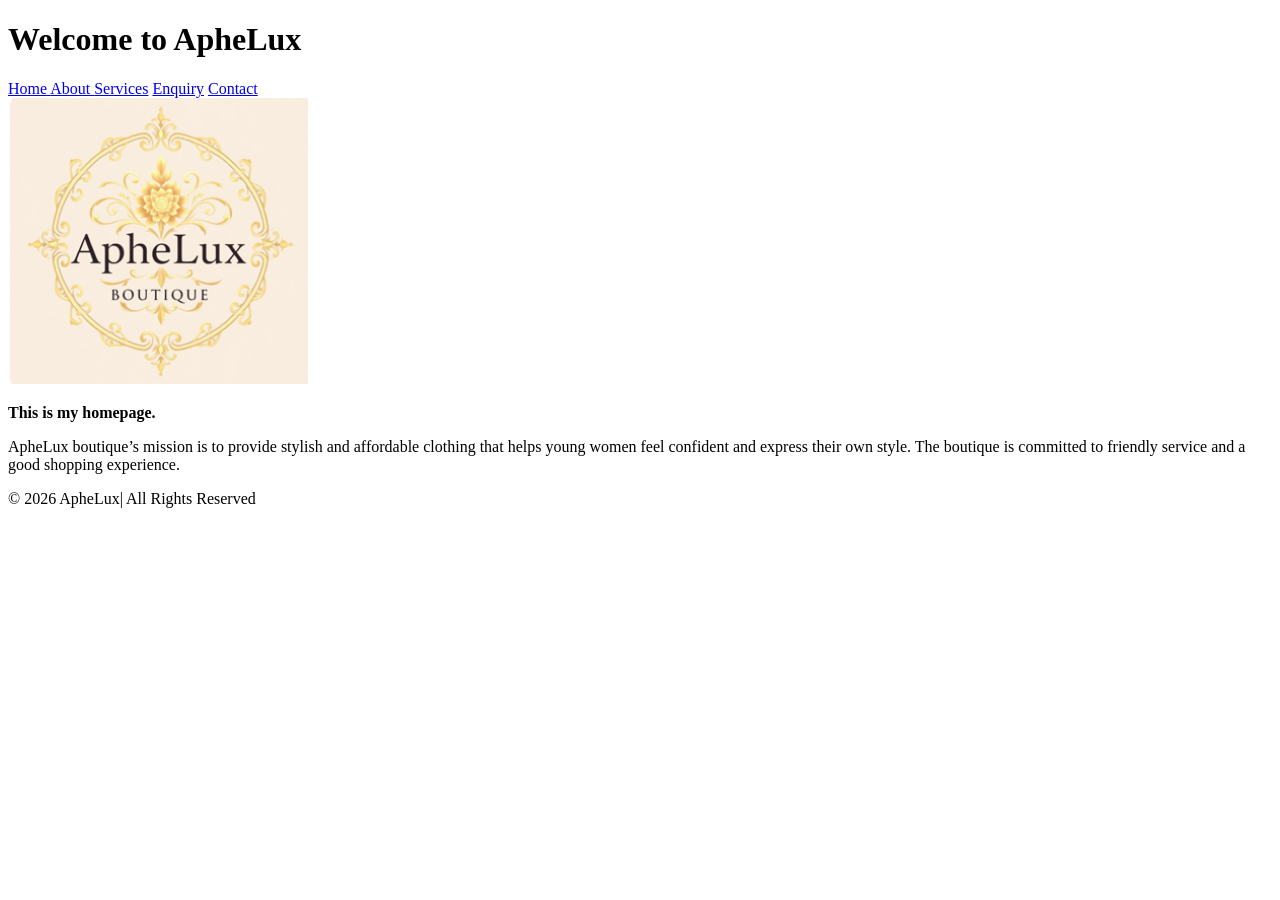
==== index.html @ d8122ec0 "Initial commit" ====
<!DOCTYPE html>
<html lang="en">
<head>
    <meta charset="UTF-8">
    <meta name="viewport" content="width=device-width, initial-scale=1.0">
    <title>Home</title>
</head>
<body>
 <h1> Welcome to ApheLux</h1>  
 <nav> 
    <a href="index.html"> Home </a>
    <a href="about.html"> About </a>
    <a href="services.html"> Services</a>
    <a href="enquiry.html"> Enquiry</a>
    <a href="contact.html"> Contact</a>
 </nav> 
 <img src="Images/Business Logo.png" width="300">
 <p><b> This is my homepage.</b></p>
 <p>ApheLux boutique’s mission is to provide stylish and affordable clothing that helps young women feel confident and express their own style. 
   The boutique is committed to friendly service and a good shopping experience. </p>

 <footer>
    <p>&copy; 2026 ApheLux| All Rights Reserved</p>
 </footer>
</body>
</html>
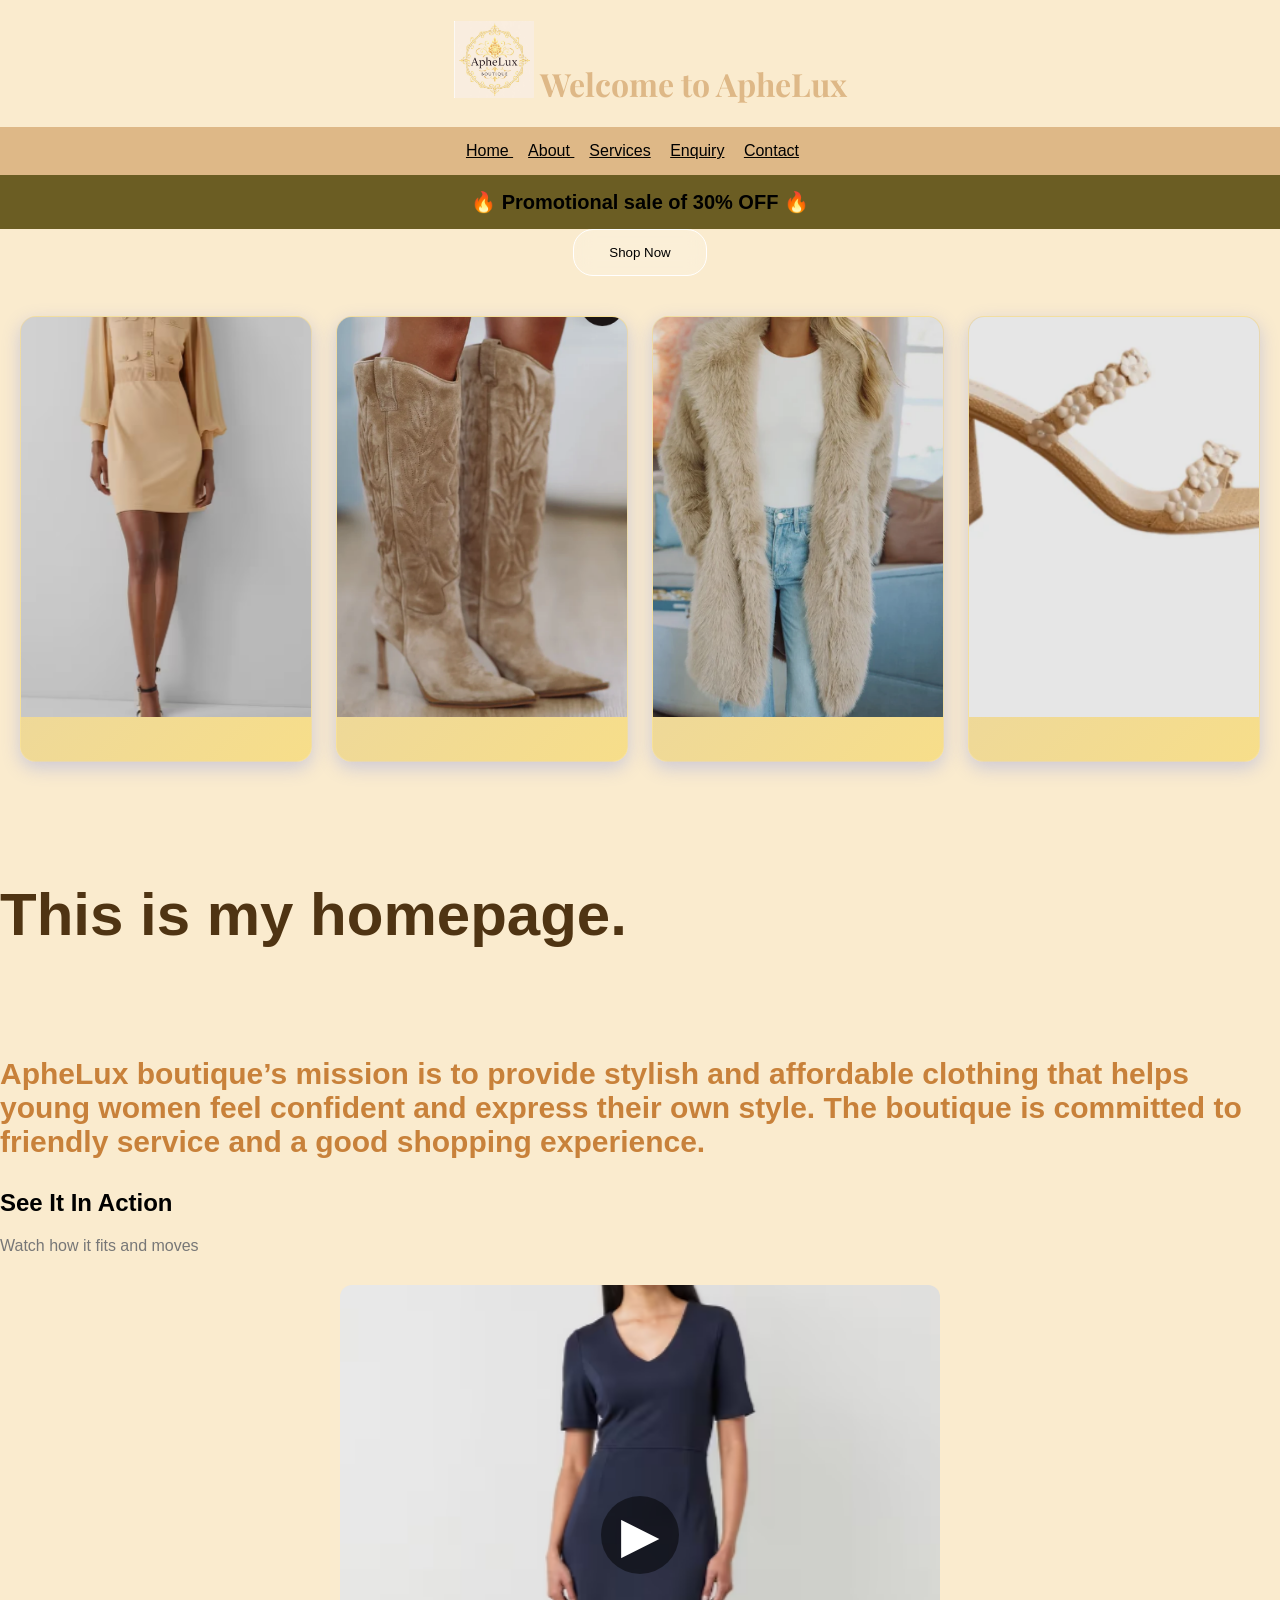
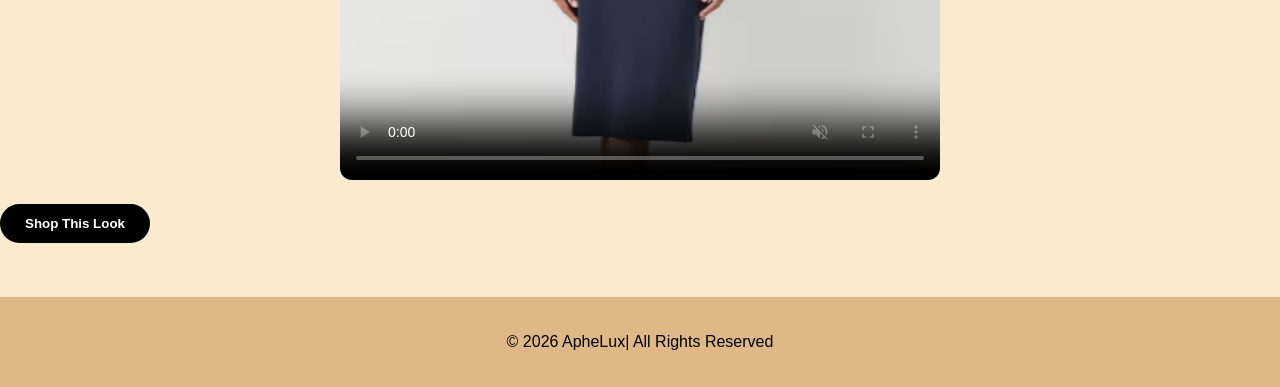
==== commit 213e5d60: "Initial commit" ====
--- a/index.html
+++ b/index.html
@@ -3,10 +3,15 @@
 <head>
     <meta charset="UTF-8">
     <meta name="viewport" content="width=device-width, initial-scale=1.0">
+    <link rel="stylesheet" href="./CSS/Style.css">
+    <link href="https://fonts.googleapis.com/css2?family=Playfair+Display&display=swap"
+rel="stylesheet">
     <title>Home</title>
+   
 </head>
 <body>
- <h1> Welcome to ApheLux</h1>  
+
+ <center><h1><img src="Images/Business Logo.png" width="80"> Welcome to ApheLux</h1></center>  
  <nav> 
     <a href="index.html"> Home </a>
     <a href="about.html"> About </a>
@@ -14,13 +19,68 @@
     <a href="enquiry.html"> Enquiry</a>
     <a href="contact.html"> Contact</a>
  </nav> 
- <img src="Images/Business Logo.png" width="300">
- <p><b> This is my homepage.</b></p>
- <p>ApheLux boutique’s mission is to provide stylish and affordable clothing that helps young women feel confident and express their own style. 
-   The boutique is committed to friendly service and a good shopping experience. </p>
+ <div class="sale-banner">
+    <b>🔥 Promotional sale of 30% OFF  🔥</b>
+</div>
+ <a href="services.html">
+ <center> <button>Shop Now</button></center>
+ </a>
+<section class="images-page">
+  <div class="services-grid">
 
+   <div class="service-card">
+ <img src="Images/Beige dress.png" width="300"> 
+ <div class="service-card-content">
+ </div>
+ </div>
+ <div class="service-card">
+ <img src="Images/Beige boots.png" width="355">
+<div class="service-card-content">
+ </div>
+ </div>
+<div class="service-card">
+ <img src="Images/Beige Jacket.png" width="385"> 
+ <div class="service-card-content">
+</div>
+</div>
+<div class="service-card">
+ <img src="Images/Wood Block heel.png" width="460" height="500">
+ <div class="service-card-content">
+      </div>
+      </div>
+      </div>
+<br>
+ <p class="dance"><b> This is my homepage.</b></p>
+ <br>
+ <p class="important">ApheLux boutique’s mission is to provide stylish and affordable clothing that helps young women feel confident and express their own style. 
+   The boutique is committed to friendly service and a good shopping experience.</p>
+
+<section class="Images">
+    <h2>See It In Action</h2>
+    <p class="subtitle">Watch how it fits and moves</p>
+
+    <div class="video-container">
+
+      <!-- 🎥 YOUR VIDEO -->
+      <video id="myVideo" controls muted playsinline poster="Images/Dress (2).png">
+  <source src="Images/video.mp4" type="video/mp4">
+</video>
+
+      <!-- ▶ Play button -->
+      <div class="play-button" id="playBtn">▶</div>
+
+    </div>
+
+    <button class="shop-btn">Shop This Look</button>
+  </section>
+
+<br>
+<br>
+<br>
  <footer>
     <p>&copy; 2026 ApheLux| All Rights Reserved</p>
  </footer>
+ <script src="JavaScript/script.js"></script>
+ 
 </body>
 </html>
--- a/CSS/Style.css
+++ b/CSS/Style.css
@@ -0,0 +1,455 @@
+/* =====================================
+   COMMON STYLES FOR ALL PAGES
+===================================== */
+html, body{
+    height: 100%;
+    margin: 0;
+    font-family: Arial, sans-serif;
+
+}
+
+body {
+
+    h1 {
+    font-family: 'Playfair Display', serif;
+}
+
+     background-color: rgb(250, 235, 206);
+     display: flex;
+    flex-direction: column;
+    min-height: 100vh;
+}
+main {
+     flex: 1;
+}
+nav {
+    background-color: burlywood;
+    color: Cosmic Latte;
+    padding: 15px;
+    text-align: center;
+    position: sticky;
+    top: 0;
+
+    z-index: 1000;
+}
+
+nav a {
+    color: black;
+    text-decoration-color: rgb(5, 4, 0);
+    margin-right: 15px;
+    background-color: burlywood;
+}
+
+h1 {
+  color: burlywood;
+  margin-left: 20px;
+}
+images{
+    display: flex;
+    gap: 20px;
+}
+
+images img{
+    width: 250px;
+    height: 350px;
+}
+.sale-banner{
+    background-color: rgba(100, 87, 27, 0.951);
+    color: black;
+
+    text-align: center;
+
+    padding: 15px;
+
+    font-size: 20px;
+    font-weight: bold;
+    position: sticky;
+    top: 0;
+
+    z-index: 1000;
+}
+
+/* =====================================
+   HOME PAGE STYLES
+===================================== */
+
+.home-banner {
+    background-color: #f3e285;
+    padding: 100px;
+    text-align: center;
+}
+
+.home-title {
+    color: rgb(108, 78, 23);
+}
+.important {
+    color: rgb(200, 129, 58);
+    font-size: 30px;
+    font-weight: bold;
+}
+
+.dance {
+    color: rgb(79, 52, 19);
+    font-size: 60px;
+    font-family: Arial, sans-serif;
+    animation: dance 0.6s infinite alternate;
+}
+
+/* Animation */
+@keyframes dance {
+    0% {
+        transform: translateY(0) rotate(-3deg);
+    }
+
+    100% {
+        transform: translateY(-20px) rotate(3deg);
+    }
+}
+button {
+    background: rgba(255,255,255,0.2);
+    backdrop-filter: blur(10px);
+    color: gol;
+    border: 1px solid white;
+    padding: 15px 35px;
+    border-radius: 20px;
+    animation: float 2s infinite;
+}
+
+@keyframes float {
+    50% {
+        transform: translateY(-10px);
+    }
+
+}
+/* Section layout */
+.video-section {
+  text-align: center;
+  padding: 80px 20px;
+  background: #f9f9f9;
+}
+
+.subtitle {
+  color: #777;
+  margin-bottom: 30px;
+}
+
+/* Video container */
+.video-container {
+  position: relative;
+  max-width: 600px;
+  margin: 0 auto;
+  cursor: pointer;
+  height: auto;
+}
+
+/* Video styling */
+video {
+  width: 100%;
+  border-radius: 12px;
+}
+
+/* ▶ Play button overlay */
+.play-button {
+  position: absolute;
+  top: 50%;
+  left: 50%;
+  transform: translate(-50%, -50%);
+  font-size: 50px;
+  color: white;
+  background: rgba(0,0,0,0.5);
+  border-radius: 50%;
+  padding: 10px 20px;
+}
+
+/* 🛍 Shop button */
+.shop-btn {
+  margin-top: 20px;
+  padding: 12px 25px;
+  border: none;
+  background: black;
+  color: white;
+  font-weight: bold;
+  cursor: pointer;
+}
+
+
+
+
+
+
+/* =====================================
+   ABOUT PAGE STYLES
+===================================== */
+
+.about-section {
+    background-color: #f3e285;
+    padding: 40px;
+}
+
+
+.about-title {
+    color: rgb(247, 225, 131);
+}
+.team-card {
+    text-align: center;
+    padding: 20px;
+    border-radius: 20px;
+    box-shadow: 0 10px 30px rgba(0,0,0,0.2);
+}
+.mission {
+    transition: 0.3s;
+    background: rgba(255,255,255,0.15);
+    backdrop-filter: blur(10px);
+    padding: 50px;
+    border-radius: 20px;
+    color: black;
+    text-align: center;
+}
+
+.mission:hover {
+    transform: scale(1.03);
+    box-shadow: 0 10px 30px rgba(0,0,0,0.2);
+}
+
+/* =====================================
+Services PAGE STYLES
+===================================== */
+
+.images-page .services-grid {
+  display: grid;
+  grid-template-columns: repeat(auto-fit, minmax(280px, 1fr));
+  gap: 24px;
+  padding: 40px 20px;
+}
+
+.images-page .service-card {
+  background: linear-gradient(135deg, rgb(228, 210, 169) 0%, rgb(247, 222, 138) 100%);
+  color: white;
+  border-radius: 16px;
+  overflow: hidden;
+  border: 1px solid rgba(255,255,255,0.1);
+  box-shadow: 0 6px 18px rgba(102, 126, 234, 0.3);
+  transition: transform 0.25s ease, box-shadow 0.25s ease;
+}
+
+.images-page .service-card:hover {
+  transform: translateY(-6px);
+  box-shadow: 0 12px 30px rgba(102, 126, 234, 0.4);
+}
+
+.images-page .service-card img {
+  width: 100%;
+  height: 400px;
+  object-fit: cover;
+  filter: brightness(0.9);
+}
+
+.images-page .service-card-content {
+  padding: 20px;
+}
+
+.images-page .service-card-content h3 {
+  margin: 0 0 10px;
+  font-size: 22px;
+}
+
+.images-page .service-card-content p {
+  margin: 0;
+  font-size: 15px;
+  opacity: 0.9;
+  line-height: 1.5;
+}
+
+/* =====================================
+   CONTACT PAGE STYLES
+===================================== */
+.contact-container {
+    max-width: 1200px; /* Supports all 3 columns gracefully */
+    width: 100%;
+    background: #ffffff;
+    border-radius: 12px;
+    box-shadow: 0 10px 30px rgba(0, 0, 0, 0.08);
+    margin: 40px auto;
+}
+
+.contact-wrapper {
+    display: flex;
+    width: 100%;
+    align-items: stretch; /* Keeps column heights identical */
+}
+
+/* COLUMN 1: SIDE DETAILS PANEL */
+.side-details {
+    flex: 0.9;
+    background: #72440e;
+    color: #ffffff;
+    padding: 35px;
+    display: flex;
+    flex-direction: column;
+}
+
+.side-details h2 {
+    font-size: 1.8rem;
+    font-weight: 700;
+    margin-bottom: 12px;
+    color: #ffffff;
+    margin-top: 0;
+}
+
+.side-desc {
+    font-size: 0.85rem;
+    line-height: 1.5;
+    opacity: 0.9;
+    margin-bottom: 30px;
+}
+
+.info-links {
+    display: flex;
+    flex-direction: column;
+    gap: 25px;
+}
+
+.info-item {
+    display: flex;
+    align-items: flex-start;
+    gap: 15px;
+}
+
+.info-icon {
+    background: rgba(255, 255, 255, 0.2);
+    width: 44px;
+    height: 44px;
+    border-radius: 50%;
+    display: flex;
+    align-items: center;
+    justify-content: center;
+    font-size: 1.1rem;
+    flex-shrink: 0;
+}
+
+.info-text h4 {
+    font-size: 1rem;
+    font-weight: 600;
+    margin-bottom: 3px;
+    margin-top: 0;
+    color: #ffffff;
+}
+
+.info-text p {
+    font-size: 0.85rem;
+    opacity: 0.85;
+    line-height: 1.4;
+    margin: 0;
+}
+
+/* COLUMN 2: FORM BOX CONTAINER */
+.form-container {
+    flex: 1.2;
+    padding: 35px;
+    background: #ffffff;
+    position: relative;
+}
+
+.form-container h2 {
+    font-size: 1.8rem;
+    color: #333333;
+    margin-bottom: 25px;
+    font-weight: 600;
+    margin-top: 0;
+}
+
+.input-group {
+    margin-bottom: 15px;
+}
+
+.input-group label {
+    display: block;
+    font-size: 0.85rem;
+    font-weight: 500;
+    color: #666666;
+    margin-bottom: 6px;
+    text-align: left;
+}
+
+.input-group input,
+.input-group textarea {
+    width: 100%;
+    padding: 10px 14px;
+    border: 1px solid #dddddd;
+    border-radius: 6px;
+    font-size: 0.9rem;
+    outline: none;
+    transition: border-color 0.3s ease;
+    background: #fafafa;
+    color: #333333;
+    box-sizing: border-box;
+}
+
+.input-group input:focus,
+.input-group textarea:focus {
+    border-color: #00bcd4;
+    background: #ffffff;
+}
+
+.input-group textarea {
+    resize: none;
+}
+
+.submit-btn {
+    width: 100%;
+    padding: 12px;
+    background: #131415;
+    color: #ffffff;
+    border: none;
+    border-radius: 6px;
+    font-size: 0.95rem;
+    font-weight: 600;
+    cursor: pointer;
+    transition: background 0.3s ease, transform 0.1s ease;
+    margin-top: 5px;
+}
+
+.submit-btn:hover {
+    background: #0097a7;
+}
+
+/* COLUMN 3: BALANCED GOOGLE MAP PANEL */
+.map-container-panel {
+    flex: 1.1; 
+    min-height: 100%;
+    position: relative;
+}
+
+.map-container-panel iframe {
+    width: 100%;
+    height: 100%;
+    border: 0;
+    display: block;
+}
+
+
+/* =====================================
+   Enquiry PAGE STYLES
+===================================== */
+
+
+form{
+    display: flex;
+    flex-direction: column;
+    width: 300px;
+    padding: 20px;
+    border: 1px solid black;
+    background-color: rgb(108, 78, 23);
+    object-position:  center;
+
+}
+
+
+  /* Footer styling */
+footer {
+    margin-top: auto;
+    background-color: burlywood; /* burlywood background */
+    color: black;            /* black text */
+    padding: 20px;             /* Space inside footer */
+    text-align: center;        /* Centered text */
+}
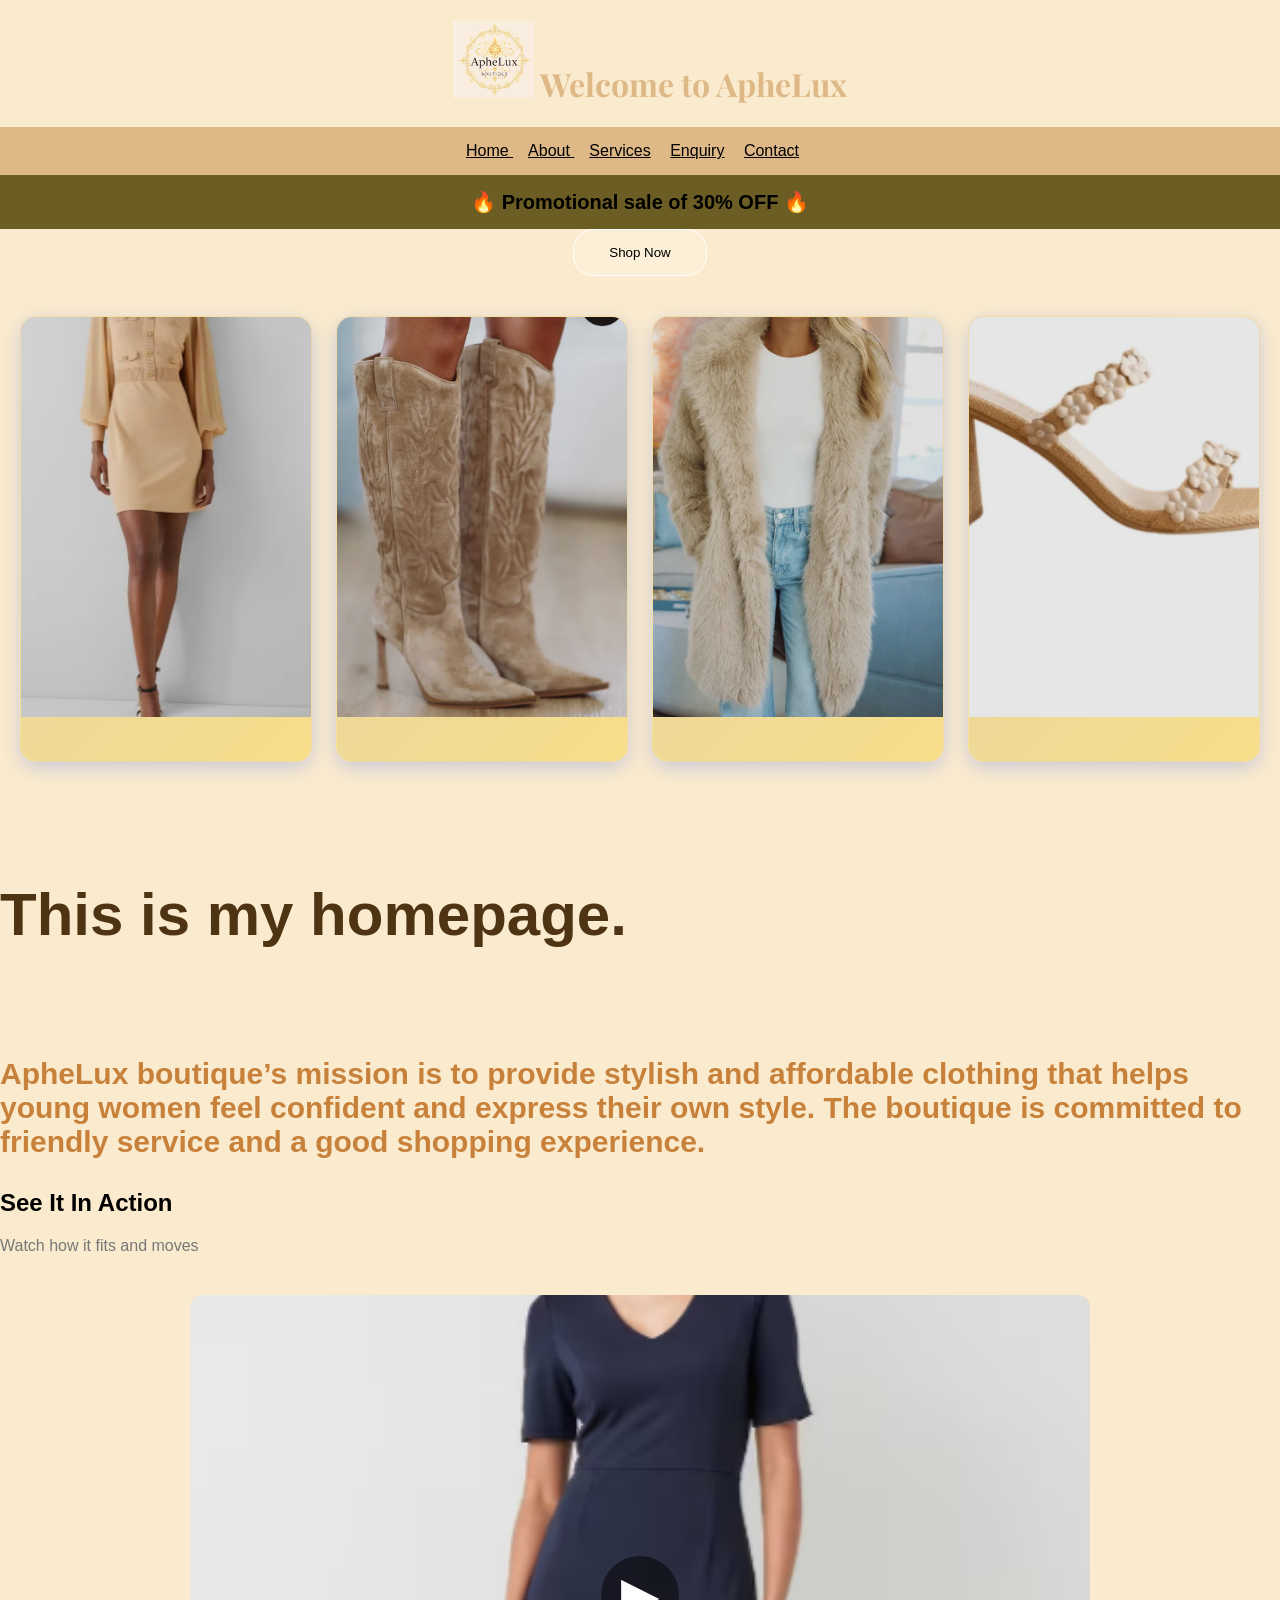
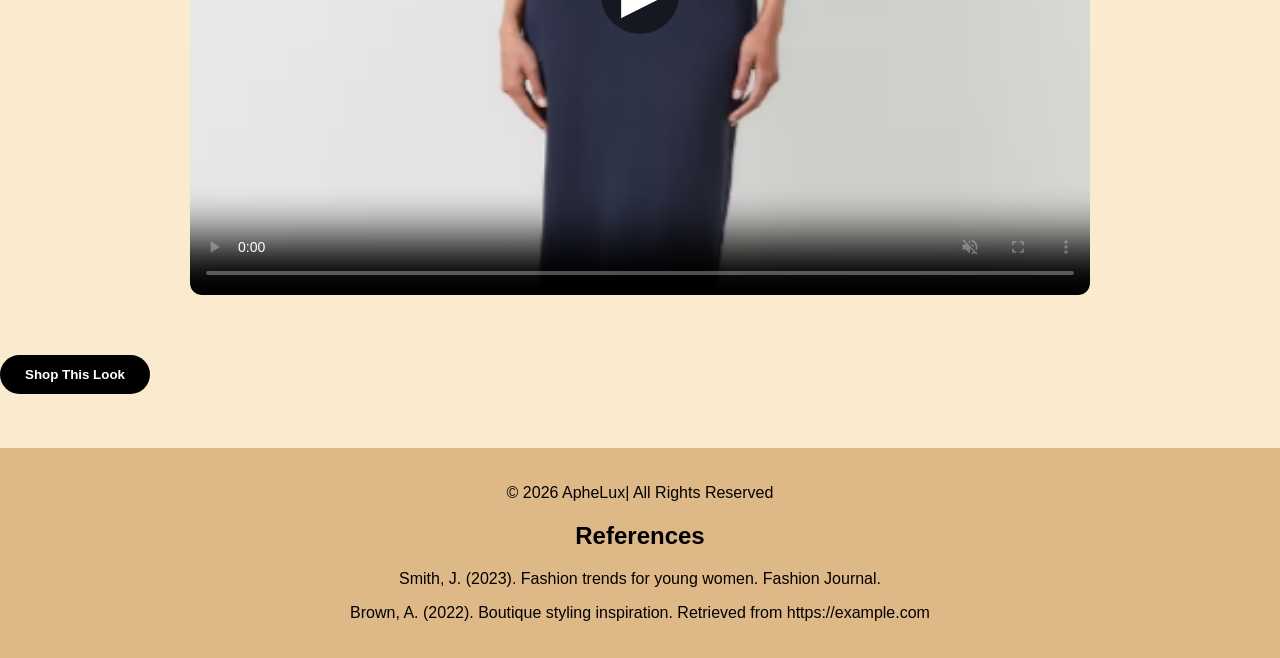
==== commit 5cbbc925: "Initial commit" ====
--- a/index.html
+++ b/index.html
@@ -79,6 +79,13 @@
 <br>
  <footer>
     <p>&copy; 2026 ApheLux| All Rights Reserved</p>
+   
+  <h2>References</h2>
+
+  <p>Smith, J. (2023). Fashion trends for young women. Fashion Journal.</p>
+
+  <p>Brown, A. (2022). Boutique styling inspiration. Retrieved from https://example.com</p>
+
  </footer>
  <script src="JavaScript/script.js"></script>
  
--- a/CSS/Style.css
+++ b/CSS/Style.css
@@ -132,14 +132,20 @@
   color: #777;
   margin-bottom: 30px;
 }
-
-/* Video container */
 .video-container {
+  width: 100%;
+  max-width: 900px;
+  margin: 40px auto;
+  overflow: hidden;
+  border-radius: 10px;
   position: relative;
-  max-width: 600px;
-  margin: 0 auto;
-  cursor: pointer;
-  height: auto;
+}
+
+.video-container video {
+  width: 100%;
+  height: 600px; /* 👈 controls how SHORT it is */
+  object-fit: cover; /* 👈 THIS MAKES IT WIDE */
+  display: block;
 }
 
 /* Video styling */
